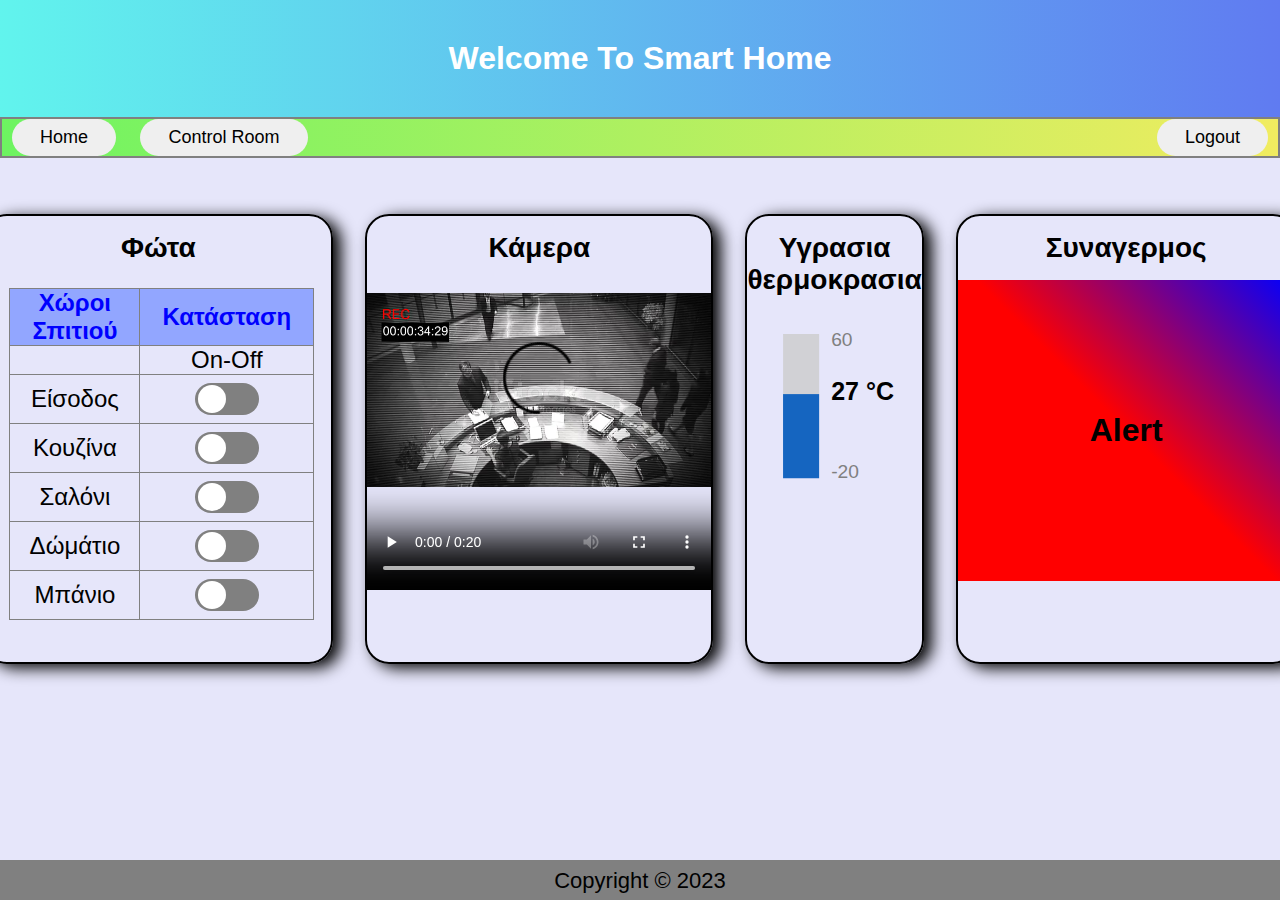
==== Tzitzi/control.html @ 57618141 "first commit" ====
<!DOCTYPE html>
<html lang="en">
  <head>
    <meta charset="UTF-8" />
    <meta name="viewport" content="width=device-width, initial-scale=1.0" />
    <meta http-equiv="X-UA-Compatible" content="IE=edge" />
    <link rel="stylesheet" type="text/css" href="styles.css" />
    <script src="https://code.jquery.com/jquery-3.6.0.min.js"></script>
    <title>Smart Home</title>
  </head>
  <body>
    <!-- HEADER -->
    <div class="header">
      <h1>Welcome To Smart Home</h1>
    </div>
    <!-- NAVBAR -->
    <div class="navbar">
      <div class="navbar-left">
        <button><a href="home.html">Home</a></button>
        <button><a href="control.html">Control Room</a></button>
      </div>
      <div class="navbar-right">
        <button><a href="login.html" class="right">Logout</a></button>
      </div>
    </div>

    <div class="page">
      <!-- TABLE -->
      <div class="box">
        <form method="post">
          <table border="1" class="lights">
            <h2>Φώτα</h2>
            <thead>
              <tr>
                <th colspan="">Χώροι Σπιτιού</th>
                <th colspan="2">Κατάσταση</th>
              </tr>
            </thead>
            <tbody>
              <tr>
                <th></th>
                <td colspan="2">On-Off</td>
              </tr>
              <tr>
                <td>Είσοδος</td>
                <td colspan="2">
                  <label class="switch">
                    <input type="checkbox" name="L1" />
                    <span class="slider"></span
                  ></label>
                </td>
              </tr>
              <tr>
                <td>Κουζίνα</td>
                <td colspan="2">
                  <label class="switch">
                    <input type="checkbox" name="L1" />
                    <span class="slider"></span
                  ></label>
                </td>
              </tr>
              <tr>
                <td>Σαλόνι</td>
                <td colspan="2">
                  <label class="switch">
                    <input type="checkbox" name="L1" />
                    <span class="slider"></span
                  ></label>
                </td>
              </tr>
              <tr>
                <td>Δώμάτιο</td>
                <td colspan="2">
                  <label class="switch">
                    <input type="checkbox" name="L1" />
                    <span class="slider"></span
                  ></label>
                </td>
              </tr>
              <tr>
                <td>Μπάνιο</td>
                <td colspan="2">
                  <label class="switch">
                    <input type="checkbox" name="L1" />
                    <span class="slider"></span
                  ></label>
                </td>
              </tr>
            </tbody>
          </table>
        </form>
        <script src="t.js"></script>
        <script src="t1.js"></script>
      </div>

      <div class="box">
        <h2>Κάμερα</h2>
        <video
          class="camera"
          src="../vids/cam.mp4"
          width="344px"
          height="400px"
          controls
          loop
        ></video>
      </div>

      <div class="box">
        <h2>Υγρασια θερμοκρασια</h2>
        <div class="temperature">
          <svg viewBox="0 0 145 145">
            <rect x="30" y="5" width="30" height="100" fill="#cccc"></rect>
            <rect x="30" y="55" width="30" height="70" fill="#1565c0"></rect>
            <text
              x="70"
              y="60"
              text-anchor="start"
              style="font-weight: 700; font-size: 1.3em"
            >
              27 °C
            </text>
            <text x="70" y="125" fill="grey">-20</text>
            <text x="70" y="15" text-anchor="start" fill="grey">60</text>
          </svg>
        </div>
      </div>

      <div class="box">
        <h2>Συναγερμος</h2>
        <div class="alert"><h1>Alert</h1></div>
      </div>
    </div>
    <!-- FOOTER  -->
    <div class="footer">
      <p>Copyright &copy; 2023</p>
    </div>
  </body>
</html>
---- Tzitzi/styles.css ----
* {
  box-sizing: border-box;
  margin: 0;
  padding: 0;
}

body {
  min-height: 100vh;
  font-family: Arial, Helvetica, sans-serif;
  background-color: lavender;
}

.header {
  background: linear-gradient(to right, #61f4ed, #607bf1);
  padding: 100px;
  text-align: center;
  color: white;
  padding: 40px;
}

.navbar {
  /* overflow: hidden;
  position: sticky; */
  border: solid 2px grey;
  background: linear-gradient(to right, #6df461, #f1ec60);
  display: flex;
  justify-content: space-between;
}

h2 {
  font-size: 28px;
  text-align: center;
  margin: 16px 0;
}

h1 {
  font-size: 32px;
  text-align: center;
}

p{
  font-size: 22px;
}

/* BUTTONS  */

a {
  color: black;
  padding: 14px 20px;
  text-decoration: none;
}

button {
  font-size: large;
  padding: 8px;
  margin: 0 10px;
  border-radius: 50px;
  border: 0;
}

button:hover {
  background-color: rgb(255, 128, 0);
}

/* TABLE  */

table {
  margin: 24px;
  font-size: 1.5em;
  border-collapse: collapse;
}

thead tr {
  background-color: #92a6ff;
  color: blue;
}

th {
  padding: 0 22px;
}

td {
  text-align: center;
}

/* SLIDER  */

input {
  margin-left: 15px;
}

.switch {
  position: relative;
  display: inline-block;
  width: 64px;
  height: 32px;
  margin: 8px 0px;
}

.slider {
  position: absolute;
  cursor: pointer;
  top: 0;
  left: 0;
  right: 0;
  bottom: 0;
  background-color: grey;
  transition: 0.4s;
  border-radius: 32px;
}

.switch input {
  opacity: 0;
  width: 0;
  height: 0;
}

.slider::before {
  position: absolute;
  content: "";
  height: 28px;
  width: 28px;
  left: 3.6px;
  bottom: 2.4px;
  background-color: white;
  transition: 0.4s;
  border-radius: 50px;
}

input:checked + .slider {
  background-color: rgb(0, 110, 255);
}

input:checked + .slider::before {
  transform: translateX(30px);
}

input:focus + .slider {
  box-shadow: 8px 4px 16px rgb(0, 0, 0);
}

/* PAGE  */

.page {
  display: flex;
  justify-content: center;
  align-items: center;
  /* padding: 24px; */
}

.box {
  border: 2px solid black;
  width: 350px;
  height: 450px;
  margin: 56px 16px;
  border-radius: 24px;
  box-shadow: 8px 4px 16px rgb(0, 0, 0);
}

.alert {
  background: linear-gradient(45deg, red 50%, blue);
  padding: 132px;
}

.temperature {
  margin-top: 32px;
}

.camera {
  margin-top: -90px;
}

/* FOOTER  */

.footer {
  position: sticky;
  top: 100%;
  background-color: grey;
  height: 40px;
  padding: 8px;
}

p {
  text-align: center;
}

/* CONTAINER */

.homepage {
  display: flex;
  flex-wrap: wrap;
  text-align: center;
}

.side {
  flex: 20%;
  background-color: #f1f1f1;
  padding: 20px;
}

.main {
  flex: 80%;
  background-color: white;
  padding: 20px;
}

/* LOGIN */

.container {
  width: 500px;
  margin: 0 auto;
  background-color: white;
}

.login-form {
  border: 3px solid #f1f1f1;
  margin-top: 50px;
  padding: 20px;
}


input[type="text"],
input[type="password"] {
  width: 100%;
  padding: 12px 20px;
  margin: 8px 0;
  display: inline-block;
  border: 1px solid #ccc;
  box-sizing: border-box;
  border-radius: 5px;
}

button[type="submit"] {
  background-color: #4caf50;
  color: white;
  padding: 8px 16px;
  margin: 8px 0;
  width: 120px;
  border: none;
  cursor: pointer;
  font-size:22px;
}

button[type="submit"]:hover {
  background-color: #3e8e41;
}

.check{
  margin-left: 200px;
}
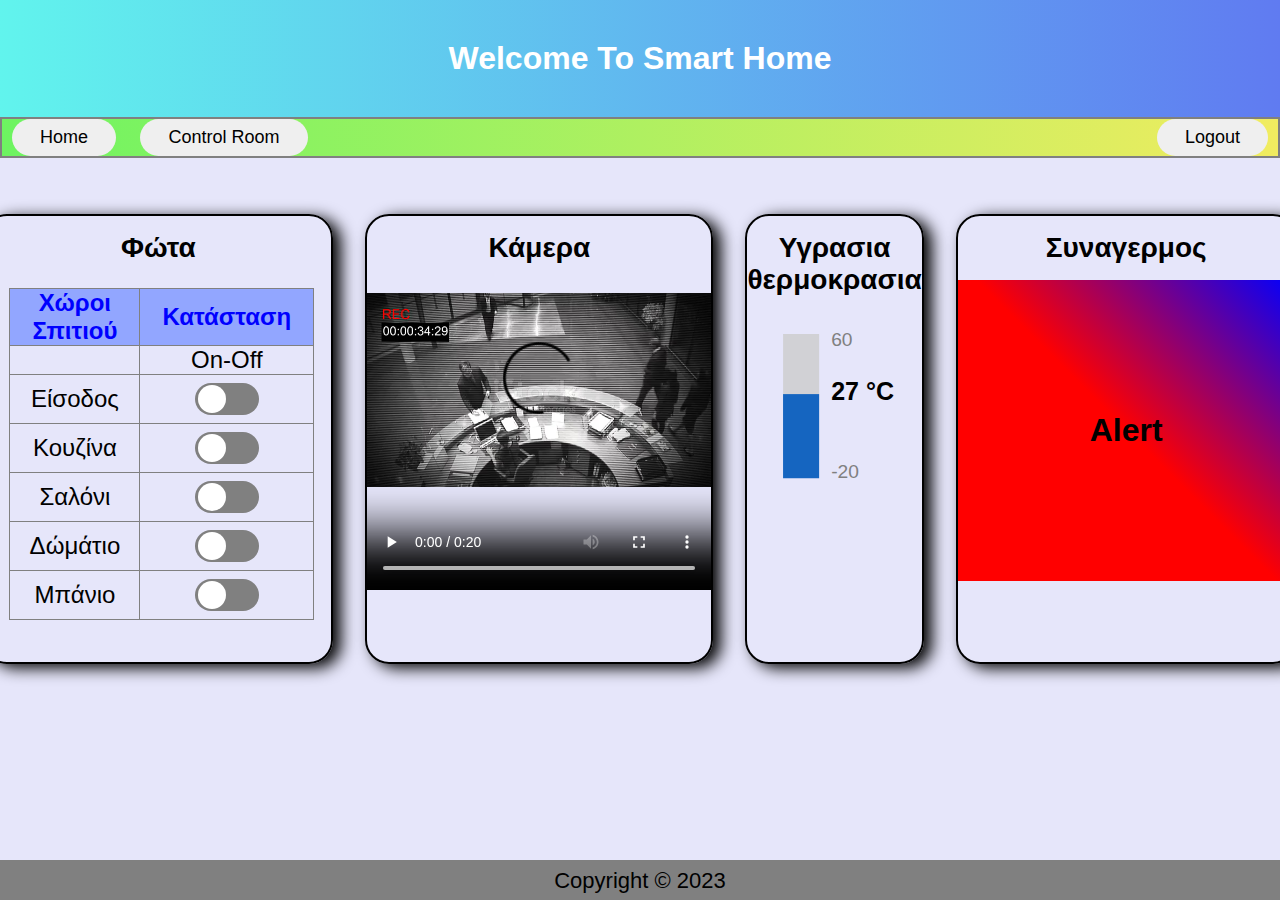
==== commit 16047fb7: "add comment" ====
--- a/Tzitzi/control.html
+++ b/Tzitzi/control.html
@@ -25,14 +25,14 @@
     </div>
 
     <div class="page">
-      <!-- TABLE -->
+      <!-- TABLE  -->
       <div class="box">
         <form method="post">
           <table border="1" class="lights">
             <h2>Φώτα</h2>
             <thead>
               <tr>
-                <th colspan="">Χώροι Σπιτιού</th>
+                <th colspan="">Χώροι Σπιτιού</th> 
                 <th colspan="2">Κατάσταση</th>
               </tr>
             </thead>
